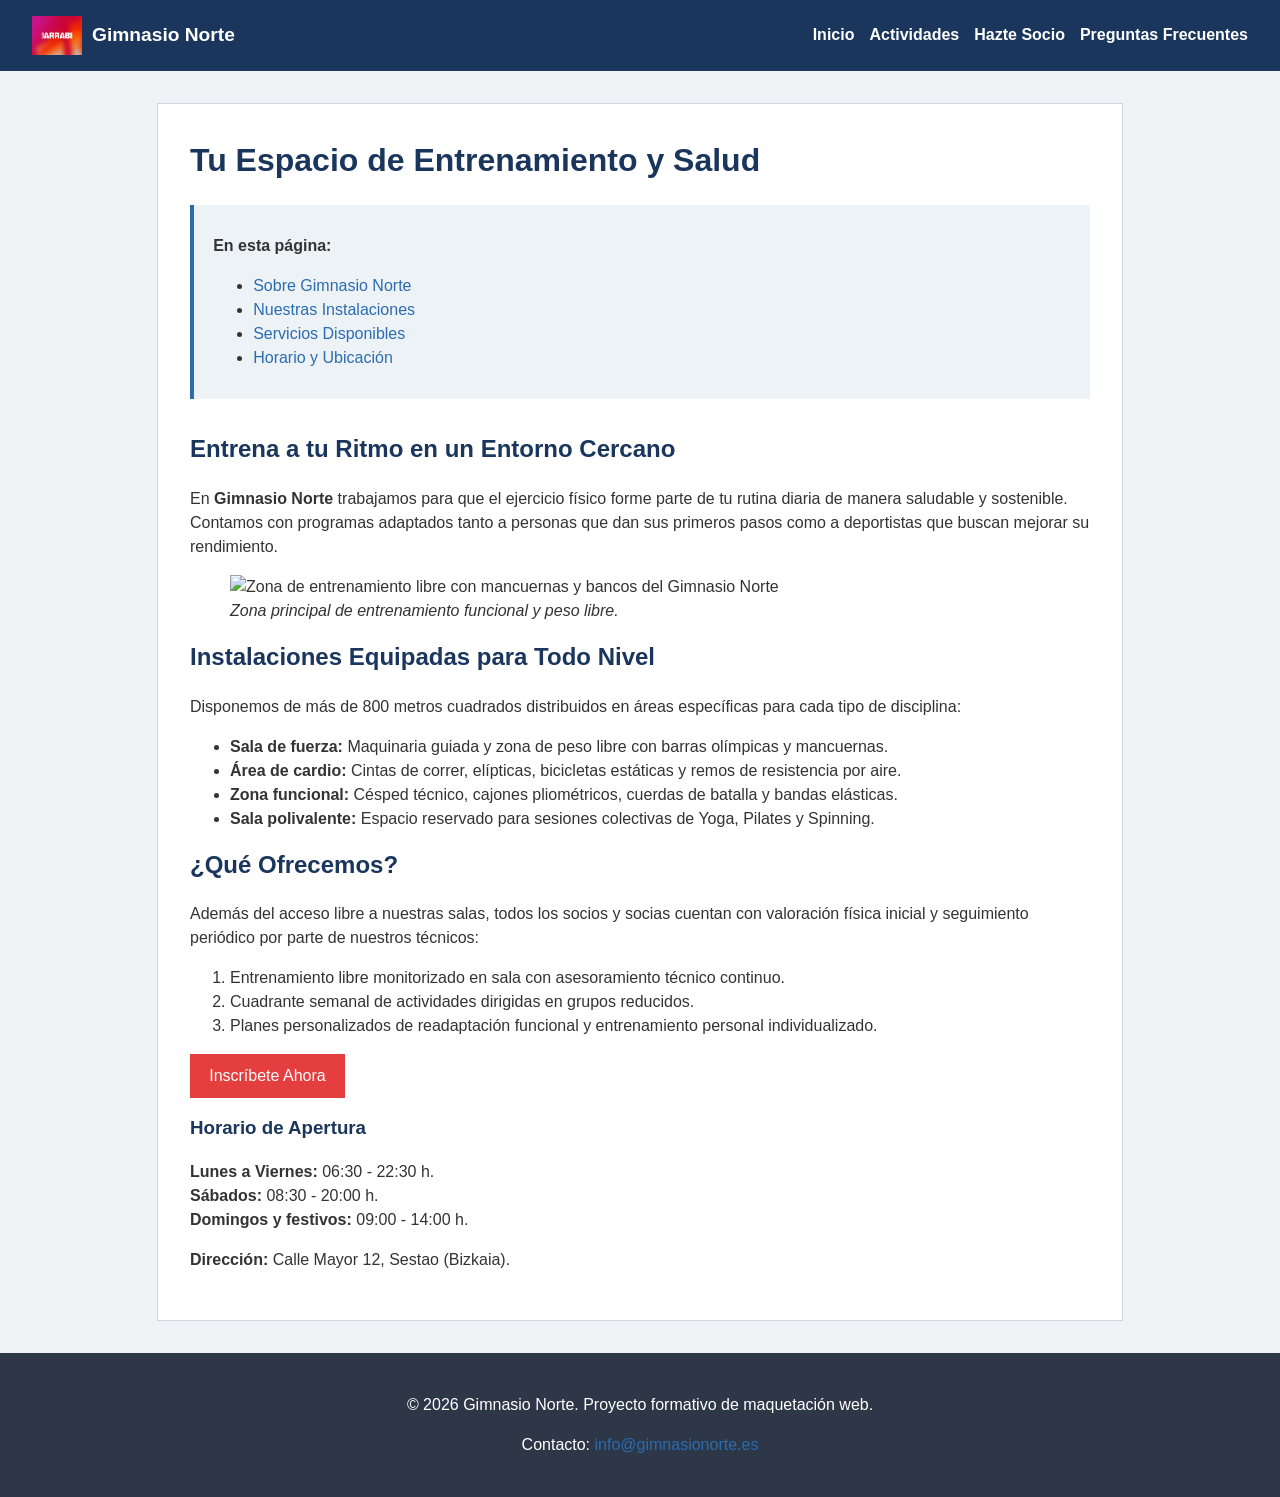
==== index.html @ 3c5afbd8 "Updated index.html Text added" ====
<!DOCTYPE html>
<html lang="es">
<head>
    <meta charset="utf-8">
    <meta name="description" content="Gimnasio Norte: Centro de entrenamiento, salud y bienestar. Musculación, actividades colectivas y entrenamiento personal.">
    <title>Gimnasio Norte - Inicio</title>
    <!-- Vinculación con la hoja de estilos externa -->
    <link rel="stylesheet" href="css/styles.css">
</head>
<body>

    <!-- 1. CABECERA Y NAVEGACIÓN GLOBAL -->
    <header id="cabecera-principal">
        <div id="contenedor-logo">
            <img src="img/gym_logo.jpg" alt="Logotipo Gimnasio Norte" width="50">
            <span>Gimnasio Norte</span>
        </div>

        <!-- Menú de navegación global entre archivos HTML -->
        <nav id="menu-sitio" aria-label="Menú principal">
            <ul>
                <li><a href="index.html">Inicio</a></li>
                <li><a href="actividades.html">Actividades</a></li>
                <li><a href="alta-socio.html">Hazte Socio</a></li>
                <li><a href="tarifas-faq.html">Preguntas Frecuentes</a></li>
            </ul>
        </nav>
    </header>

    <!-- 2. CONTENIDO PRINCIPAL -->
    <main>
        <!-- Título principal de la pantalla -->
        <h1>Tu Espacio de Entrenamiento y Salud</h1>

        <!-- Índice interno navegable de la propia página -->
        <nav class="indice-pagina" aria-label="Índice de la página">
            <p><strong>En esta página:</strong></p>
            <ul>
                <li><a href="#presentacion">Sobre Gimnasio Norte</a></li>
                <li><a href="#instalaciones">Nuestras Instalaciones</a></li>
                <li><a href="#servicios">Servicios Disponibles</a></li>
                <li><a href="#horarios">Horario y Ubicación</a></li>
            </ul>
        </nav>

        <!-- Sección 1: Presentación e imagen -->
        <section id="presentacion">
            <h2>Entrena a tu Ritmo en un Entorno Cercano</h2>
            <p>
                En <strong>Gimnasio Norte</strong> trabajamos para que el ejercicio físico forme parte de tu rutina diaria de manera saludable y sostenible. Contamos con programas adaptados tanto a personas que dan sus primeros pasos como a deportistas que buscan mejorar su rendimiento.
            </p>
            <figure>
                <img src="img/centro.jpg" alt="Zona de entrenamiento libre con mancuernas y bancos del Gimnasio Norte">
                <figcaption><em>Zona principal de entrenamiento funcional y peso libre.</em></figcaption>
            </figure>
        </section>

        <!-- Sección 2: Instalaciones -->
        <section id="instalaciones">
            <h2>Instalaciones Equipadas para Todo Nivel</h2>
            <p>
                Disponemos de más de 800 metros cuadrados distribuidos en áreas específicas para cada tipo de disciplina:
            </p>
            <ul>
                <li><strong>Sala de fuerza:</strong> Maquinaria guiada y zona de peso libre con barras olímpicas y mancuernas.</li>
                <li><strong>Área de cardio:</strong> Cintas de correr, elípticas, bicicletas estáticas y remos de resistencia por aire.</li>
                <li><strong>Zona funcional:</strong> Césped técnico, cajones pliométricos, cuerdas de batalla y bandas elásticas.</li>
                <li><strong>Sala polivalente:</strong> Espacio reservado para sesiones colectivas de Yoga, Pilates y Spinning.</li>
            </ul>
        </section>

        <!-- Sección 3: Servicios y llamada a la acción -->
        <section id="servicios">
            <h2>¿Qué Ofrecemos?</h2>
            <p>
                Además del acceso libre a nuestras salas, todos los socios y socias cuentan con valoración física inicial y seguimiento periódico por parte de nuestros técnicos:
            </p>
            <ol>
                <li>Entrenamiento libre monitorizado en sala con asesoramiento técnico continuo.</li>
                <li>Cuadrante semanal de actividades dirigidas en grupos reducidos.</li>
                <li>Planes personalizados de readaptación funcional y entrenamiento personal individualizado.</li>
            </ol>
            <p>
                <a href="alta-socio.html" class="boton-accion">Inscríbete Ahora</a>
            </p>
        </section>

        <!-- Bloque tangencial / complementario -->
        <aside id="horarios">
            <h3>Horario de Apertura</h3>
            <p>
                <strong>Lunes a Viernes:</strong> 06:30 - 22:30 h.<br>
                <strong>Sábados:</strong> 08:30 - 20:00 h.<br>
                <strong>Domingos y festivos:</strong> 09:00 - 14:00 h.
            </p>
            <p>
                <strong>Dirección:</strong> Calle Mayor 12, Sestao (Bizkaia).
            </p>
        </aside>
    </main>

    <!-- 3. PIE DE PÁGINA -->
    <footer id="pie-pagina">
        <p>&copy; 2026 Gimnasio Norte. Proyecto formativo de maquetación web.</p>
        <p>Contacto: <a href="mailto:info@gimnasionorte.es">info@gimnasionorte.es</a></p>
    </footer>

</body>
</html>
---- css/styles.css ----
/* --- 1. Selectores Generales (Etiquetas) --- */
body {
    font-family: Arial, sans-serif;
    line-height: 1.5;
    margin: 0;
    padding: 0;
    background-color: #f0f2f5;
    color: #333333;
}

h1, h2, h3 {
    color: #1a365d;
    margin-top: 0;
}

a {
    color: #2b6cb0;
    text-decoration: none;
}

/* Pseudoclase :hover */
a:hover {
    text-decoration: underline;
}

/* --- 2. Layout y Selectores de Identificador (#id) --- */
#cabecera-principal {
    background-color: #1a365d;
    color: #ffffff;
    padding: 1rem 2rem;
    display: flex;
    justify-content: space-between;
    align-items: center;
}

#contenedor-logo {
    display: flex;
    align-items: center;
    gap: 10px;
    font-size: 1.2rem;
    font-weight: bold;
}

#menu-sitio ul {
    list-style: none;
    margin: 0;
    padding: 0;
    display: flex;
    gap: 15px;
}

#menu-sitio a {
    color: #ffffff;
    font-weight: bold;
}

main {
    max-width: 900px;
    margin: 2rem auto;
    background: #ffffff;
    padding: 2rem;
    border: 1px solid #d2d6dc;
}

#pie-pagina {
    background-color: #2d3748;
    color: #ffffff;
    text-align: center;
    padding: 1.5rem;
    margin-top: 2rem;
}

/* --- 3. Selectores de Clase (.clase) --- */
.indice-pagina {
    background-color: #edf2f7;
    border-left: 4px solid #2b6cb0;
    padding: 0.8rem 1.2rem;
    margin-bottom: 2rem;
}

.boton-accion {
    display: inline-block;
    background-color: #e53e3e;
    color: #ffffff;
    padding: 0.6rem 1.2rem;
    border: none;
    cursor: pointer;
    font-size: 1rem;
}

.boton-accion:hover {
    background-color: #c53030;
    text-decoration: none;
}

/* --- 4. Tablas (actividades.html) --- */
table {
    width: 100%;
    border-collapse: collapse;
    margin-top: 1rem;
}

th, td {
    border: 1px solid #cbd5e0;
    padding: 0.6rem;
    text-align: left;
}

th {
    background-color: #edf2f7;
}

/* --- 5. Formularios y Pseudoclases (alta.html) --- */
fieldset {
    border: 1px solid #cbd5e0;
    padding: 1.2rem;
    margin-bottom: 1.5rem;
}

legend {
    font-weight: bold;
    padding: 0 0.5rem;
    color: #1a365d;
}

.fila-formulario {
    display: flex;
    flex-direction: column;
    margin-bottom: 1rem;
}

input[type="text"],
input[type="email"],
input[type="tel"],
input[type="date"],
select {
    padding: 0.5rem;
    border: 1px solid #a0aec0;
}

/* Pseudoclase :required */
input:required, select:required {
    border-left: 3px solid #e53e3e;
}

/* Pseudoclase :disabled */
input:disabled {
    background-color: #edf2f7;
    cursor: not-allowed;
}
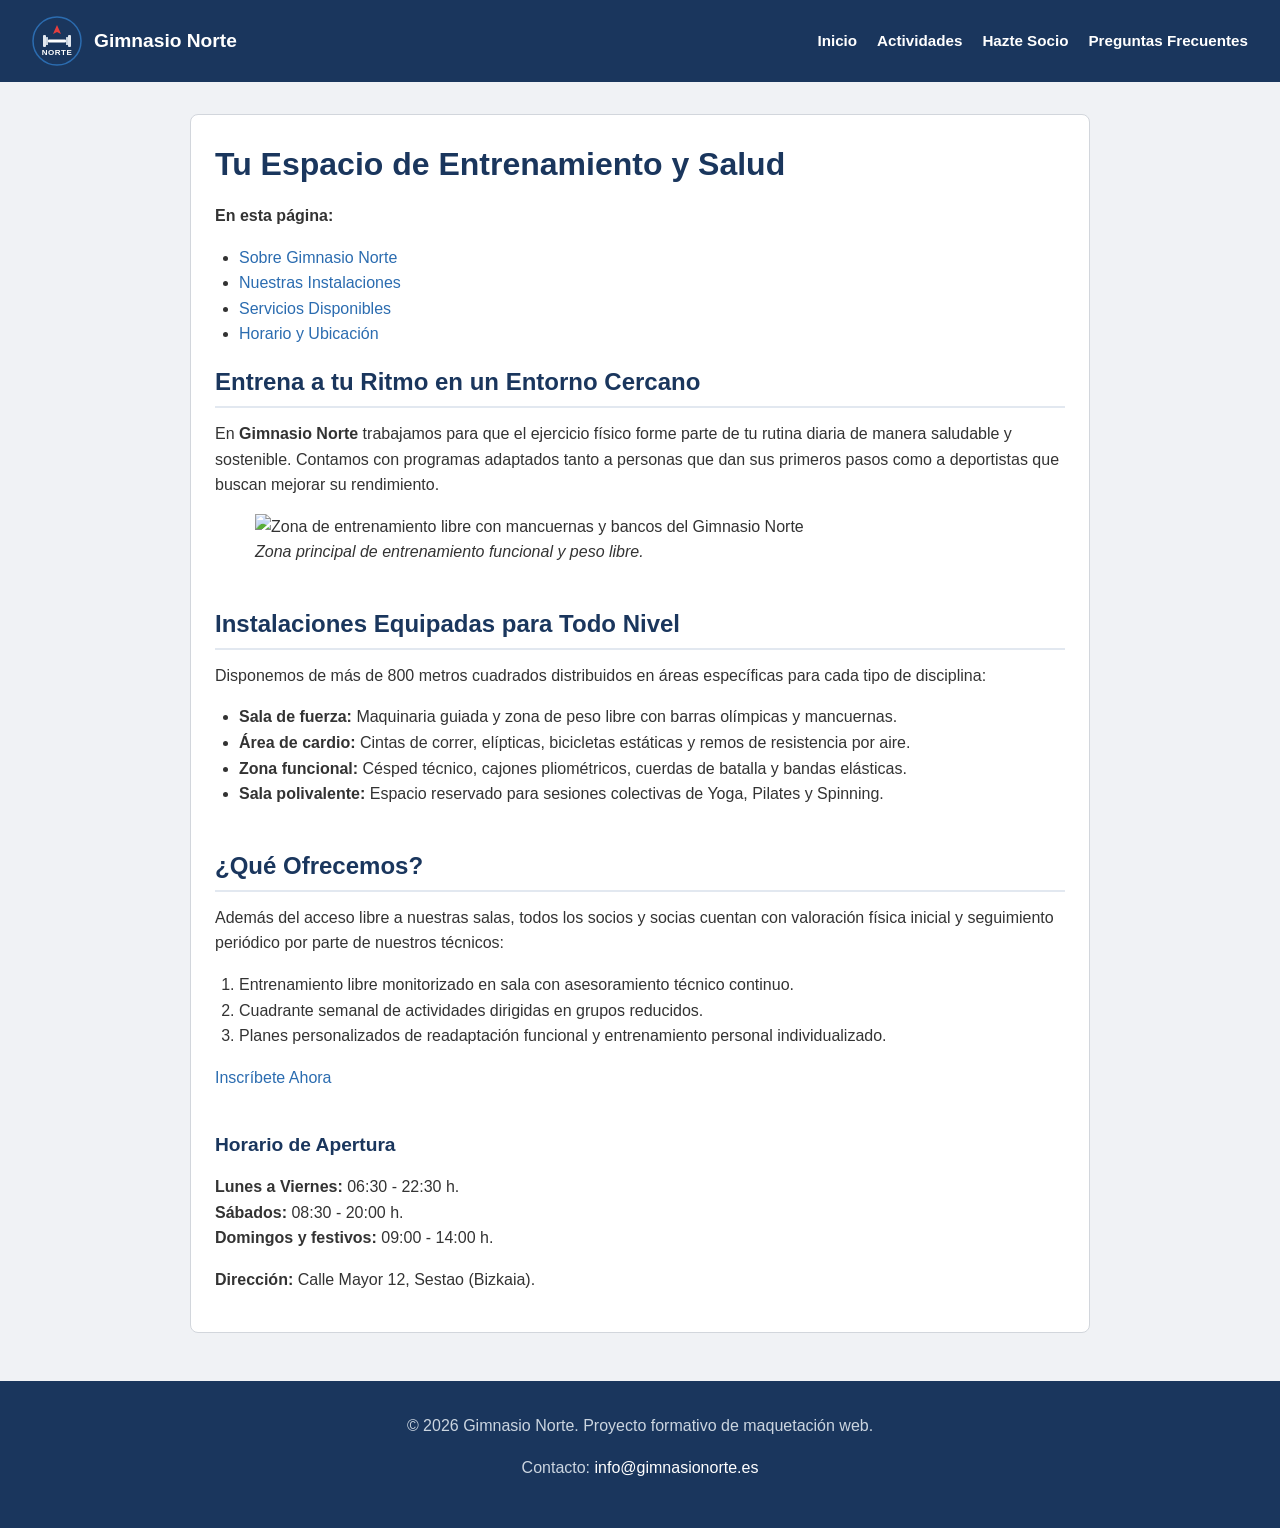
==== commit 974588d7: "Index, tarifas, alta, actividades and styles added" ====
--- a/index.html
+++ b/index.html
@@ -12,7 +12,7 @@
     <!-- 1. CABECERA Y NAVEGACIÓN GLOBAL -->
     <header id="cabecera-principal">
         <div id="contenedor-logo">
-            <img src="img/gym_logo.jpg" alt="Logotipo Gimnasio Norte" width="50">
+            <img src="img/gym_logo.svg" alt="Logotipo Gimnasio Norte" width="50">
             <span>Gimnasio Norte</span>
         </div>
 
--- a/css/styles.css
+++ b/css/styles.css
@@ -1,29 +1,80 @@
-/* --- 1. Selectores Generales (Etiquetas) --- */
+/* ==========================================================================
+   1. SELECTOR UNIVERSAL Y RESETEO DE CAJA
+   ========================================================================== */
+
+* {
+    box-sizing: border-box;
+}
+
+/* ==========================================================================
+   2. SELECTORES GENERALES DE ETIQUETA (Estilos globales)
+   ========================================================================== */
+
 body {
-    font-family: Arial, sans-serif;
-    line-height: 1.5;
     margin: 0;
     padding: 0;
+    font-family: Arial, Helvetica, sans-serif;
+    font-size: 16px;
+    line-height: 1.6;
+    color: #333333;
     background-color: #f0f2f5;
-    color: #333333;
-}
-
+}
+
+/* Agrupación de selectores: aplica la misma regla a varios elementos */
 h1, h2, h3 {
     color: #1a365d;
     margin-top: 0;
-}
-
+    margin-bottom: 0.8rem;
+}
+
+h1 {
+    font-size: 2rem;
+}
+
+h2 {
+    font-size: 1.5rem;
+    border-bottom: 2px solid #e2e8f0;
+    padding-bottom: 0.3rem;
+}
+
+h3 {
+    font-size: 1.2rem;
+}
+
+p {
+    margin-top: 0;
+    margin-bottom: 1rem;
+}
+
+ul, ol {
+    margin-top: 0;
+    margin-bottom: 1rem;
+    padding-left: 1.5rem;
+}
+
+img {
+    max-width: 100%;
+    height: auto;
+    display: block;
+}
+
+/* Enlaces base */
 a {
     color: #2b6cb0;
     text-decoration: none;
 }
 
-/* Pseudoclase :hover */
+/* Pseudoclase :hover (interacción del ratón) */
 a:hover {
+    color: #1a365d;
     text-decoration: underline;
 }
 
-/* --- 2. Layout y Selectores de Identificador (#id) --- */
+/* ==========================================================================
+   3. MAQUETACIÓN ESTRUCTURAL Y SELECTORES DE IDENTIFICADOR (#)
+   ========================================================================== */
+
+/* Cabecera general: distribuimos logo a la izquierda y menú a la derecha */
 #cabecera-principal {
     background-color: #1a365d;
     color: #ffffff;
@@ -33,118 +84,172 @@
     align-items: center;
 }
 
+/* Agrupación de logo y nombre */
 #contenedor-logo {
     display: flex;
     align-items: center;
-    gap: 10px;
+    gap: 12px;
     font-size: 1.2rem;
     font-weight: bold;
 }
 
+/* Redondear ligeramente el icono del logo */
+#contenedor-logo img {
+    border-radius: 4px;
+}
+
+/* Menú de navegación: reseteo de lista para colocarlo en horizontal */
 #menu-sitio ul {
     list-style: none;
     margin: 0;
     padding: 0;
     display: flex;
-    gap: 15px;
-}
-
+    gap: 20px;
+}
+
+/* Estilos de los enlaces de la barra de navegación */
 #menu-sitio a {
     color: #ffffff;
     font-weight: bold;
-}
-
+    font-size: 0.95rem;
+}
+
+#menu-sitio a:hover {
+    color: #90cdf4;
+    text-decoration: none;
+}
+
+/* Contenedor central: despegado de los bordes y centrado en pantalla */
 main {
     max-width: 900px;
     margin: 2rem auto;
-    background: #ffffff;
-    padding: 2rem;
+    background-color: #ffffff;
+    padding: 1.5rem;
     border: 1px solid #d2d6dc;
-}
-
+    border-radius: 8px;
+}
+
+/* Separación entre cada bloque de contenido */
+section {
+    margin-bottom: 2.5rem;
+}
+
+/* Pie de página centrado */
 #pie-pagina {
-    background-color: #2d3748;
+    background-color: #1a365d;
+    color: #cbd5e0;
+    text-align: center;
+    padding: 2rem 1rem;
+    margin-top: 3rem;
+}
+
+#pie-pagina a {
     color: #ffffff;
-    text-align: center;
-    padding: 1.5rem;
-    margin-top: 2rem;
-}
-
-/* --- 3. Selectores de Clase (.clase) --- */
-.indice-pagina {
-    background-color: #edf2f7;
-    border-left: 4px solid #2b6cb0;
-    padding: 0.8rem 1.2rem;
-    margin-bottom: 2rem;
-}
-
-.boton-accion {
-    display: inline-block;
-    background-color: #e53e3e;
-    color: #ffffff;
-    padding: 0.6rem 1.2rem;
-    border: none;
-    cursor: pointer;
-    font-size: 1rem;
-}
-
-.boton-accion:hover {
-    background-color: #c53030;
-    text-decoration: none;
-}
-
-/* --- 4. Tablas (actividades.html) --- */
-table {
-    width: 100%;
-    border-collapse: collapse;
-    margin-top: 1rem;
-}
-
-th, td {
-    border: 1px solid #cbd5e0;
-    padding: 0.6rem;
-    text-align: left;
-}
-
-th {
-    background-color: #edf2f7;
-}
-
-/* --- 5. Formularios y Pseudoclases (alta.html) --- */
+}
+
+#pie-pagina a:hover {
+    color: #90cdf4;
+}
+
+/* ==========================================================================
+   4. FORMULARIOS: ESPACIADO Y SALTO DE LÍNEA
+   ========================================================================== */
+
+/* 1. Espacio entre los bloques grandes (las cajas de borde gris) */
 fieldset {
     border: 1px solid #cbd5e0;
-    padding: 1.2rem;
-    margin-bottom: 1.5rem;
+    padding: 1.5rem;
+    border-radius: 6px;
 }
 
 legend {
     font-weight: bold;
+    color: #1a365d;
     padding: 0 0.5rem;
-    color: #1a365d;
-}
-
+}
+
+/* 2. Contenedor de cada campo (hace que el textarea/input baje a la línea siguiente) */
 .fila-formulario {
     display: flex;
-    flex-direction: column;
-    margin-bottom: 1rem;
-}
-
+    flex-direction: column; /* Coloca el label arriba y el input/textarea debajo */
+    margin-bottom: 1.2rem;  /* <-- AQUÍ controlas el espacio entre cada campo individual */
+}
+
+/* Espacio entre el texto del label y el campo de entrada */
+.fila-formulario label {
+    font-weight: 600;
+    margin-bottom: 0.4rem;  /* <-- Espacio justo debajo de los dos puntos (:) */
+}
+
+/* Ancho y apariencia general de los campos de entrada y del textarea */
 input[type="text"],
 input[type="email"],
 input[type="tel"],
 input[type="date"],
-select {
-    padding: 0.5rem;
-    border: 1px solid #a0aec0;
-}
-
-/* Pseudoclase :required */
-input:required, select:required {
-    border-left: 3px solid #e53e3e;
-}
-
-/* Pseudoclase :disabled */
-input:disabled {
-    background-color: #edf2f7;
-    cursor: not-allowed;
+select,
+textarea {
+    width: 100%;           /* Ocupan todo el ancho disponible de la caja */
+    padding: 0.6rem;
+    border: 1px solid #cbd5e0;
+    border-radius: 4px;
+    font-family: inherit;  /* Hereda la fuente Arial del body */
+    font-size: 0.95rem;
+}
+
+/* Permite que el textarea solo se redimensione verticalmente */
+textarea {
+    resize: vertical;
+}
+
+/* Separación para los botones de opción (radio buttons) */
+input[type="radio"] {
+    margin-right: 0.3rem;
+    margin-left: 0.8rem;
+}
+
+input[type="radio"]:first-of-type {
+    margin-left: 0;
+}
+
+/* ==========================================================================
+   5. TABLAS: CUADRANTE DE ACTIVIDADES
+   ========================================================================== */
+
+table {
+    width: 100%;                  /* Ocupa todo el ancho disponible del contenedor */
+    border-collapse: collapse;    /* Une los bordes dobles en una sola línea */
+    margin: 1.5rem 0;             /* Separación arriba y abajo de la tabla */
+    font-size: 0.9rem;
+}
+
+/* Bordes y espacio interno para todas las celdas */
+th, td {
+    border: 1px solid #cbd5e0;    /* Línea gris suave entre celdas */
+    padding: 0.75rem 0.5rem;      /* Relleno para que el texto no toque las líneas */
+    text-align: center;           /* Centra el texto de las clases */
+}
+
+/* Cabecera superior (días de la semana) */
+thead th {
+    background-color: #1a365d;    /* Azul corporativo */
+    color: #ffffff;               /* Texto blanco contrastado */
+    font-weight: bold;
+}
+
+/* Cabecera lateral (columna de horas: 07:30 - 08:20, etc.) */
+tbody th {
+    background-color: #edf2f7;    /* Fondo gris claro para destacar el tramo horario */
+    color: #1a365d;
+    font-weight: bold;
+    white-space: nowrap;          /* Evita que la hora se parta en dos líneas */
+}
+
+/* Pseudoclase :nth-child(even) para alternar color de filas (cebreado) */
+tbody tr:nth-child(even) {
+    background-color: #f7fafc;
+}
+
+/* Pseudoclase :hover al pasar el ratón por encima de una fila */
+tbody tr:hover {
+    background-color: #e2e8f0;
 }
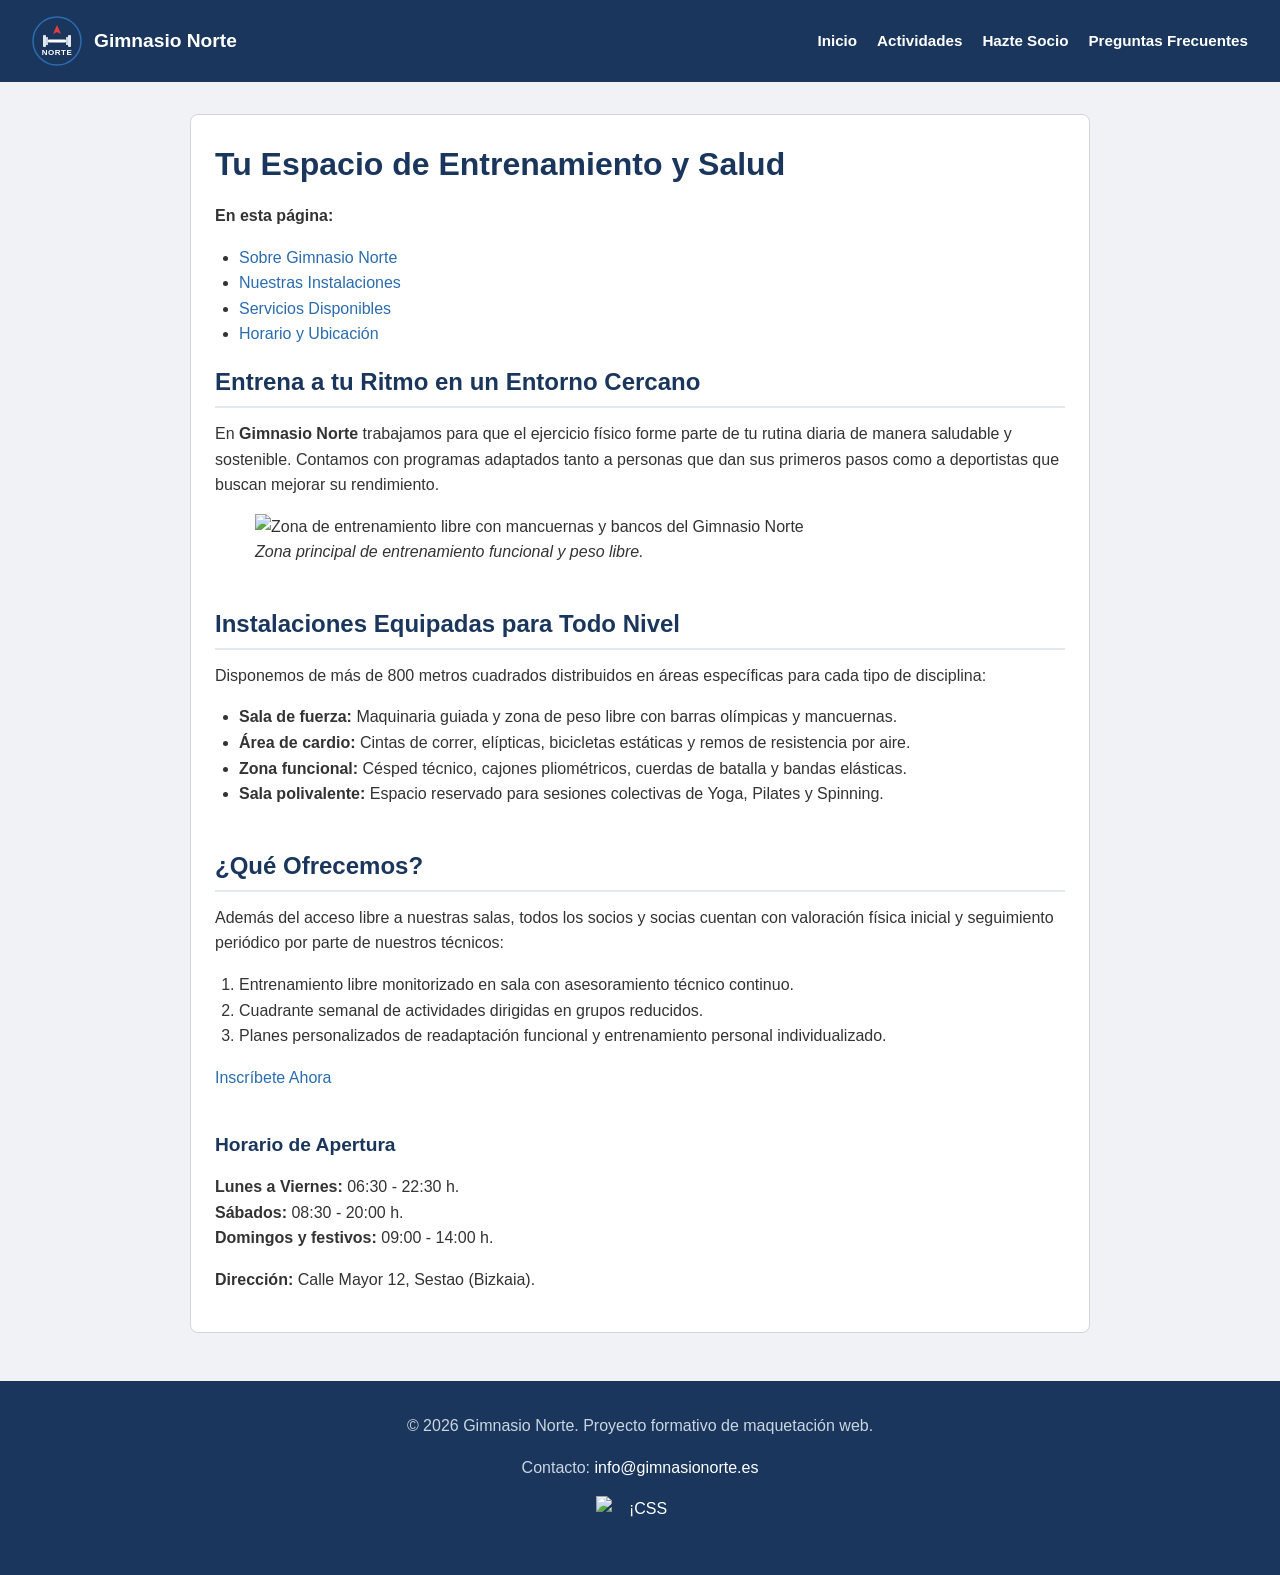
==== commit 85e9dc33: "Distintivo W3C CSS añadido a las 4 páginas" ====
--- a/index.html
+++ b/index.html
@@ -101,8 +101,15 @@
 
     <!-- 3. PIE DE PÁGINA -->
     <footer id="pie-pagina">
-        <p>&copy; 2026 Gimnasio Norte. Proyecto formativo de maquetación web.</p>
-        <p>Contacto: <a href="mailto:info@gimnasionorte.es">info@gimnasionorte.es</a></p>
+    <p>&copy; 2026 Gimnasio Norte. Proyecto formativo de maquetación web.</p>
+    <p>Contacto: <a href="mailto:info@gimnasionorte.es">info@gimnasionorte.es</a></p>
+    
+    <!-- Distintivo W3C CSS Válido (Versión Azul) -->
+    <p>
+        <a href="https://jigsaw.w3.org/css-validator/check/referer" target="_blank" rel="noopener noreferrer">
+            <img src="https://jigsaw.w3.org/css-validator/images/vcss-blue" alt="¡CSS Válido!" width="88" height="31">
+        </a>
+    </p>
     </footer>
 
 </body>
--- a/css/styles.css
+++ b/css/styles.css
@@ -252,4 +252,10 @@
 /* Pseudoclase :hover al pasar el ratón por encima de una fila */
 tbody tr:hover {
     background-color: #e2e8f0;
+}
+
+/* Centrar el sello de validación en el footer */
+#pie-pagina img {
+    margin: 0.8rem auto 0 auto;
+    display: block;
 }
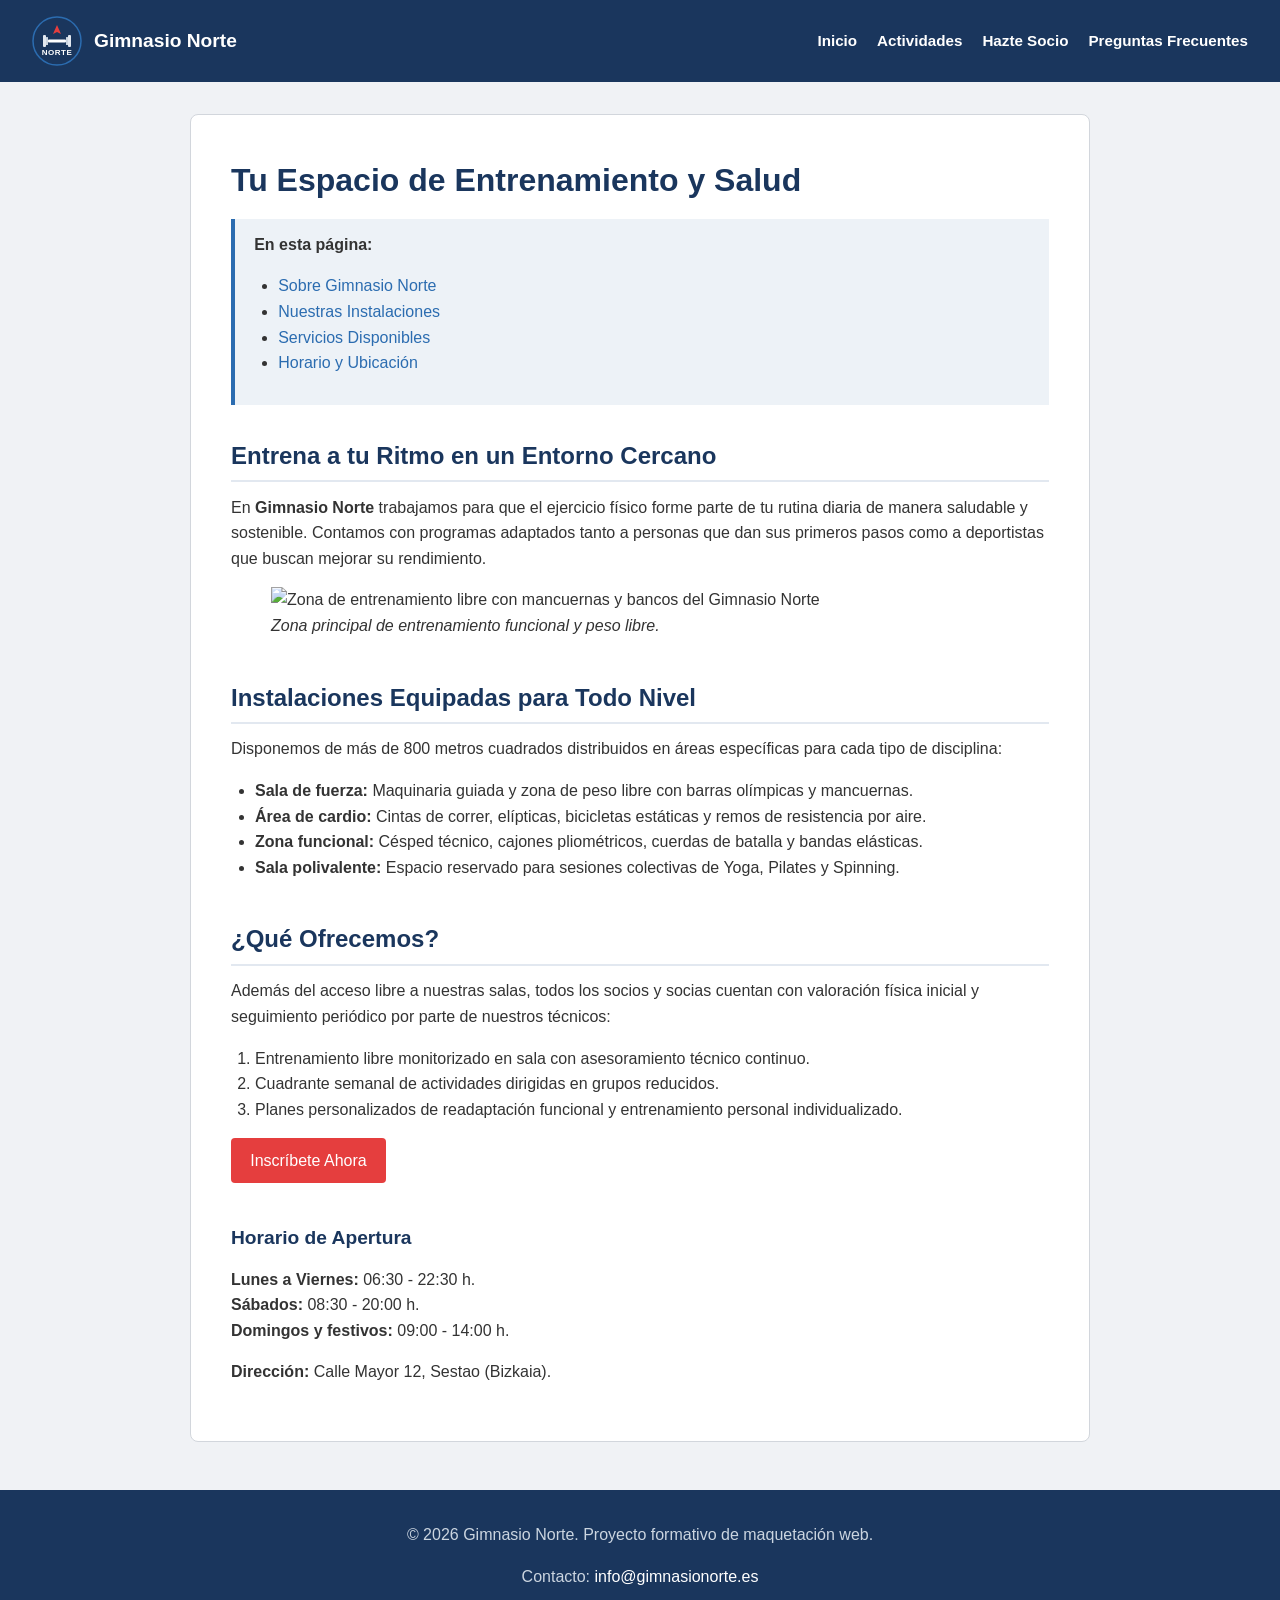
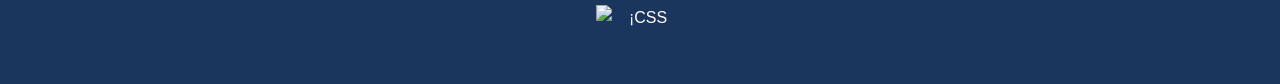
==== commit 4aae729a: "Espacios y comentarios innecesarios eliminados" ====
--- a/index.html
+++ b/index.html
@@ -4,7 +4,6 @@
     <meta charset="utf-8">
     <meta name="description" content="Gimnasio Norte: Centro de entrenamiento, salud y bienestar. Musculación, actividades colectivas y entrenamiento personal.">
     <title>Gimnasio Norte - Inicio</title>
-    <!-- Vinculación con la hoja de estilos externa -->
     <link rel="stylesheet" href="css/styles.css">
 </head>
 <body>
@@ -50,7 +49,7 @@
                 En <strong>Gimnasio Norte</strong> trabajamos para que el ejercicio físico forme parte de tu rutina diaria de manera saludable y sostenible. Contamos con programas adaptados tanto a personas que dan sus primeros pasos como a deportistas que buscan mejorar su rendimiento.
             </p>
             <figure>
-                <img src="img/centro.jpg" alt="Zona de entrenamiento libre con mancuernas y bancos del Gimnasio Norte">
+                <img src="https://images.unsplash.com/photo-1534438327276-14e5300c3a48?auto=format&fit=crop&w=800&q=80" alt="Zona de entrenamiento libre con mancuernas y bancos del Gimnasio Norte">
                 <figcaption><em>Zona principal de entrenamiento funcional y peso libre.</em></figcaption>
             </figure>
         </section>
@@ -85,7 +84,7 @@
             </p>
         </section>
 
-        <!-- Bloque tangencial / complementario -->
+        <!-- Bloque complementario -->
         <aside id="horarios">
             <h3>Horario de Apertura</h3>
             <p>
@@ -104,7 +103,7 @@
     <p>&copy; 2026 Gimnasio Norte. Proyecto formativo de maquetación web.</p>
     <p>Contacto: <a href="mailto:info@gimnasionorte.es">info@gimnasionorte.es</a></p>
     
-    <!-- Distintivo W3C CSS Válido (Versión Azul) -->
+    <!-- Distintivo W3C CSS Válido -->
     <p>
         <a href="https://jigsaw.w3.org/css-validator/check/referer" target="_blank" rel="noopener noreferrer">
             <img src="https://jigsaw.w3.org/css-validator/images/vcss-blue" alt="¡CSS Válido!" width="88" height="31">
--- a/css/styles.css
+++ b/css/styles.css
@@ -1,14 +1,10 @@
-/* ==========================================================================
-   1. SELECTOR UNIVERSAL Y RESETEO DE CAJA
-   ========================================================================== */
+/* 1. SELECTOR UNIVERSAL Y RESETEO DE CAJA */
 
 * {
     box-sizing: border-box;
 }
 
-/* ==========================================================================
-   2. SELECTORES GENERALES DE ETIQUETA (Estilos globales)
-   ========================================================================== */
+/* 2. SELECTORES GENERALES DE ETIQUETA (ESTILOS GLOBALES) */
 
 body {
     margin: 0;
@@ -20,7 +16,6 @@
     background-color: #f0f2f5;
 }
 
-/* Agrupación de selectores: aplica la misma regla a varios elementos */
 h1, h2, h3 {
     color: #1a365d;
     margin-top: 0;
@@ -58,23 +53,18 @@
     display: block;
 }
 
-/* Enlaces base */
 a {
     color: #2b6cb0;
     text-decoration: none;
 }
 
-/* Pseudoclase :hover (interacción del ratón) */
 a:hover {
     color: #1a365d;
     text-decoration: underline;
 }
 
-/* ==========================================================================
-   3. MAQUETACIÓN ESTRUCTURAL Y SELECTORES DE IDENTIFICADOR (#)
-   ========================================================================== */
-
-/* Cabecera general: distribuimos logo a la izquierda y menú a la derecha */
+/* 3. MAQUETACIÓN ESTRUCTURAL Y SELECTORES DE IDENTIFICADOR (#) */
+
 #cabecera-principal {
     background-color: #1a365d;
     color: #ffffff;
@@ -84,7 +74,6 @@
     align-items: center;
 }
 
-/* Agrupación de logo y nombre */
 #contenedor-logo {
     display: flex;
     align-items: center;
@@ -93,12 +82,10 @@
     font-weight: bold;
 }
 
-/* Redondear ligeramente el icono del logo */
 #contenedor-logo img {
     border-radius: 4px;
 }
 
-/* Menú de navegación: reseteo de lista para colocarlo en horizontal */
 #menu-sitio ul {
     list-style: none;
     margin: 0;
@@ -107,7 +94,6 @@
     gap: 20px;
 }
 
-/* Estilos de los enlaces de la barra de navegación */
 #menu-sitio a {
     color: #ffffff;
     font-weight: bold;
@@ -119,22 +105,19 @@
     text-decoration: none;
 }
 
-/* Contenedor central: despegado de los bordes y centrado en pantalla */
 main {
     max-width: 900px;
     margin: 2rem auto;
     background-color: #ffffff;
-    padding: 1.5rem;
+    padding: 2.5rem;
     border: 1px solid #d2d6dc;
     border-radius: 8px;
 }
 
-/* Separación entre cada bloque de contenido */
 section {
     margin-bottom: 2.5rem;
 }
 
-/* Pie de página centrado */
 #pie-pagina {
     background-color: #1a365d;
     color: #cbd5e0;
@@ -151,14 +134,44 @@
     color: #90cdf4;
 }
 
-/* ==========================================================================
-   4. FORMULARIOS: ESPACIADO Y SALTO DE LÍNEA
-   ========================================================================== */
-
-/* 1. Espacio entre los bloques grandes (las cajas de borde gris) */
+#pie-pagina img {
+    margin: 0.8rem auto 0 auto;
+    display: block;
+}
+
+/* 4. SELECTORES DE CLASE (.CLASE) Y COMPONENTES */
+
+.indice-pagina {
+    background-color: #edf2f7;
+    border-left: 4px solid #2b6cb0;
+    padding: 0.8rem 1.2rem;
+    margin-bottom: 2rem;
+}
+
+.boton-accion {
+    display: inline-block;
+    background-color: #e53e3e;
+    color: #ffffff;
+    padding: 0.6rem 1.2rem;
+    border: none;
+    border-radius: 4px;
+    cursor: pointer;
+    font-size: 1rem;
+    text-decoration: none;
+}
+
+.boton-accion:hover {
+    background-color: #c53030;
+    color: #ffffff;
+    text-decoration: none;
+}
+
+/* 5. FORMULARIOS: ESPACIADO Y CAMPOS */
+
 fieldset {
     border: 1px solid #cbd5e0;
     padding: 1.5rem;
+    margin-bottom: 2rem;
     border-radius: 6px;
 }
 
@@ -168,40 +181,40 @@
     padding: 0 0.5rem;
 }
 
-/* 2. Contenedor de cada campo (hace que el textarea/input baje a la línea siguiente) */
 .fila-formulario {
     display: flex;
-    flex-direction: column; /* Coloca el label arriba y el input/textarea debajo */
-    margin-bottom: 1.2rem;  /* <-- AQUÍ controlas el espacio entre cada campo individual */
-}
-
-/* Espacio entre el texto del label y el campo de entrada */
+    flex-direction: column;
+    margin-bottom: 1.2rem;
+}
+
 .fila-formulario label {
     font-weight: 600;
-    margin-bottom: 0.4rem;  /* <-- Espacio justo debajo de los dos puntos (:) */
-}
-
-/* Ancho y apariencia general de los campos de entrada y del textarea */
+    margin-bottom: 0.4rem;
+}
+
 input[type="text"],
 input[type="email"],
 input[type="tel"],
 input[type="date"],
 select,
 textarea {
-    width: 100%;           /* Ocupan todo el ancho disponible de la caja */
+    width: 100%;
     padding: 0.6rem;
     border: 1px solid #cbd5e0;
     border-radius: 4px;
-    font-family: inherit;  /* Hereda la fuente Arial del body */
+    font-family: inherit;
     font-size: 0.95rem;
 }
 
-/* Permite que el textarea solo se redimensione verticalmente */
+input:required,
+select:required {
+    border-left: 3px solid #e53e3e;
+}
+
 textarea {
     resize: vertical;
 }
 
-/* Separación para los botones de opción (radio buttons) */
 input[type="radio"] {
     margin-right: 0.3rem;
     margin-left: 0.8rem;
@@ -211,51 +224,38 @@
     margin-left: 0;
 }
 
-/* ==========================================================================
-   5. TABLAS: CUADRANTE DE ACTIVIDADES
-   ========================================================================== */
+/* 6. TABLAS: CUADRANTE DE ACTIVIDADES */
 
 table {
-    width: 100%;                  /* Ocupa todo el ancho disponible del contenedor */
-    border-collapse: collapse;    /* Une los bordes dobles en una sola línea */
-    margin: 1.5rem 0;             /* Separación arriba y abajo de la tabla */
+    width: 100%;
+    border-collapse: collapse;
+    margin: 1.5rem 0;
     font-size: 0.9rem;
 }
 
-/* Bordes y espacio interno para todas las celdas */
 th, td {
-    border: 1px solid #cbd5e0;    /* Línea gris suave entre celdas */
-    padding: 0.75rem 0.5rem;      /* Relleno para que el texto no toque las líneas */
-    text-align: center;           /* Centra el texto de las clases */
-}
-
-/* Cabecera superior (días de la semana) */
+    border: 1px solid #cbd5e0;
+    padding: 0.75rem 0.5rem;
+    text-align: center;
+}
+
 thead th {
-    background-color: #1a365d;    /* Azul corporativo */
-    color: #ffffff;               /* Texto blanco contrastado */
-    font-weight: bold;
-}
-
-/* Cabecera lateral (columna de horas: 07:30 - 08:20, etc.) */
+    background-color: #1a365d;
+    color: #ffffff;
+    font-weight: bold;
+}
+
 tbody th {
-    background-color: #edf2f7;    /* Fondo gris claro para destacar el tramo horario */
-    color: #1a365d;
-    font-weight: bold;
-    white-space: nowrap;          /* Evita que la hora se parta en dos líneas */
-}
-
-/* Pseudoclase :nth-child(even) para alternar color de filas (cebreado) */
+    background-color: #edf2f7;
+    color: #1a365d;
+    font-weight: bold;
+    white-space: nowrap;
+}
+
 tbody tr:nth-child(even) {
     background-color: #f7fafc;
 }
 
-/* Pseudoclase :hover al pasar el ratón por encima de una fila */
 tbody tr:hover {
     background-color: #e2e8f0;
-}
-
-/* Centrar el sello de validación en el footer */
-#pie-pagina img {
-    margin: 0.8rem auto 0 auto;
-    display: block;
 }
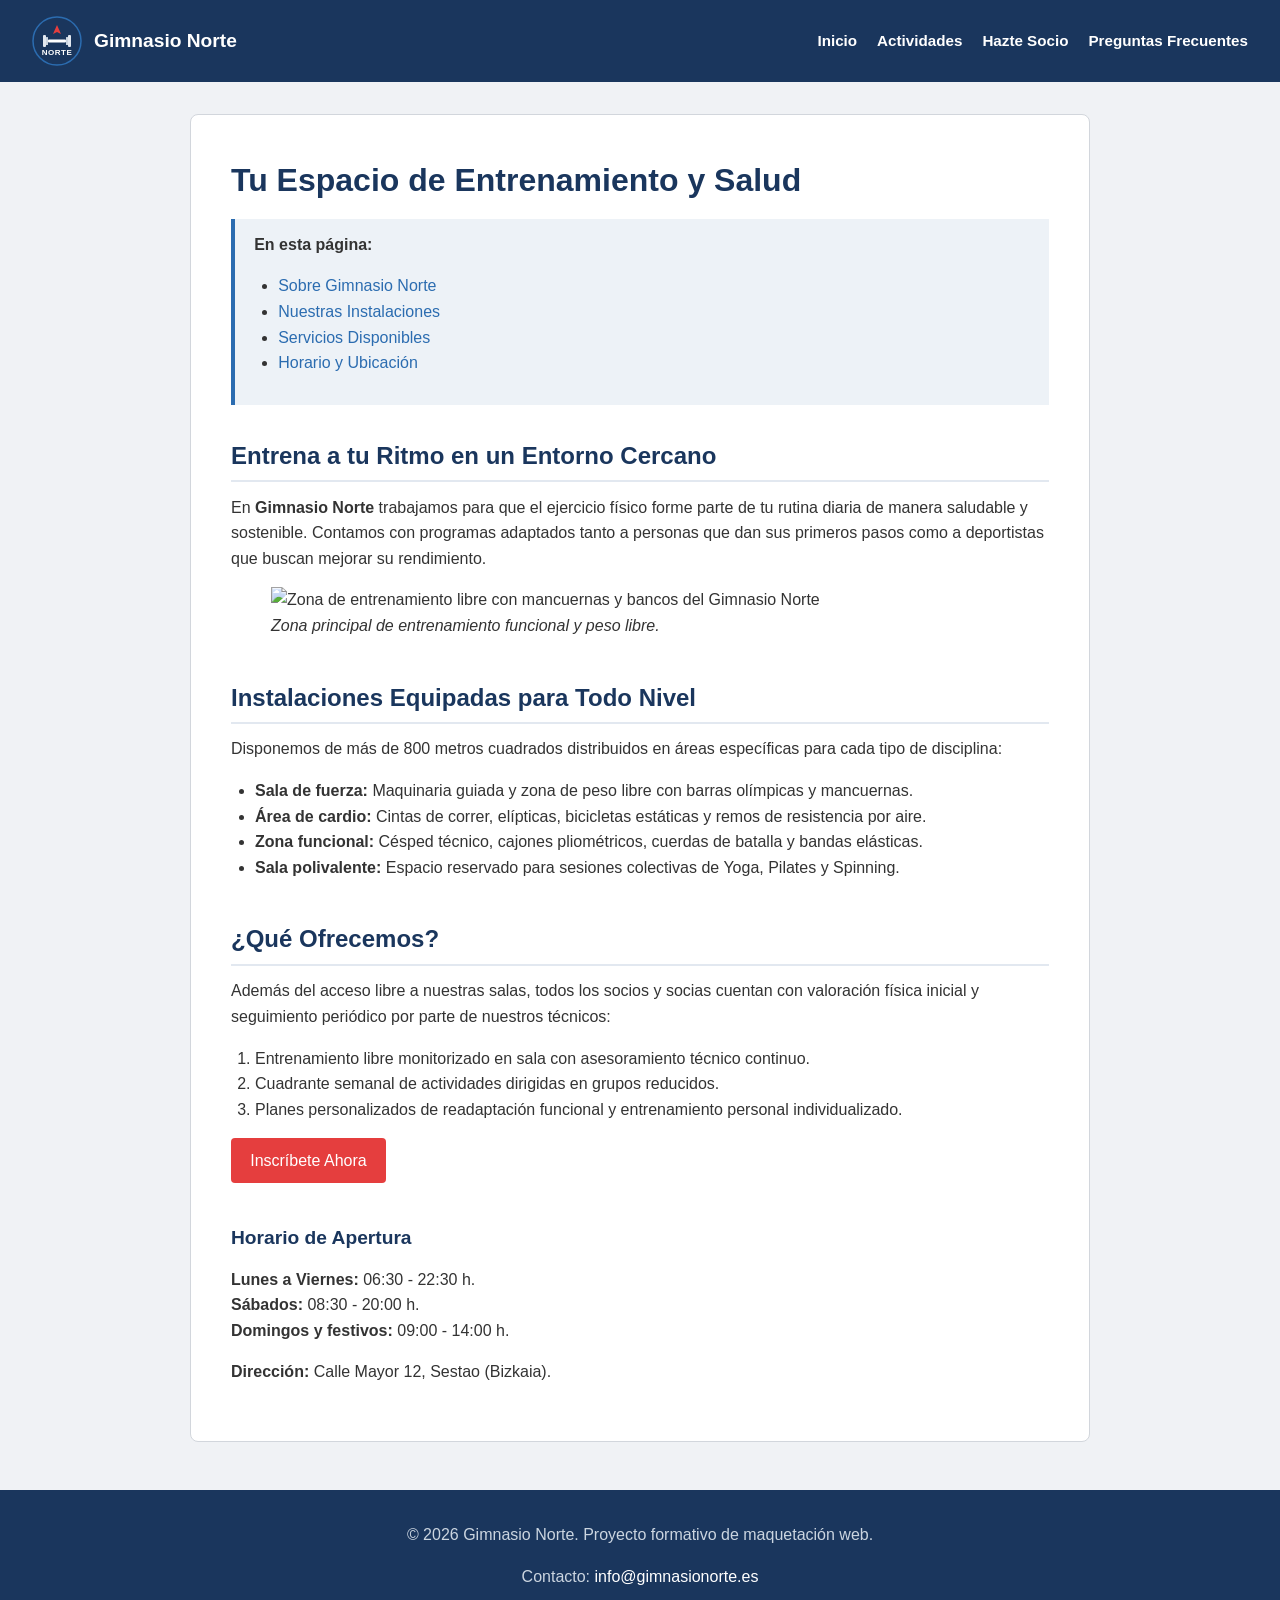
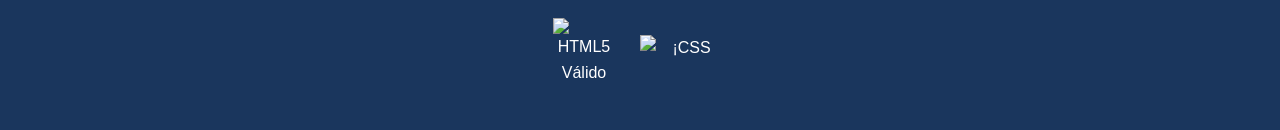
==== commit f98f62ea: "Validador CSS arreglado" ====
--- a/index.html
+++ b/index.html
@@ -99,17 +99,23 @@
     </main>
 
     <!-- 3. PIE DE PÁGINA -->
-    <footer id="pie-pagina">
+<footer id="pie-pagina">
     <p>&copy; 2026 Gimnasio Norte. Proyecto formativo de maquetación web.</p>
     <p>Contacto: <a href="mailto:info@gimnasionorte.es">info@gimnasionorte.es</a></p>
     
-    <!-- Distintivo W3C CSS Válido -->
-    <p>
-        <a href="https://jigsaw.w3.org/css-validator/check/referer" target="_blank" rel="noopener noreferrer">
-            <img src="https://jigsaw.w3.org/css-validator/images/vcss-blue" alt="¡CSS Válido!" width="88" height="31">
+    <!-- Sellos de validación W3C -->
+    <p class="sellos-validacion">
+        <!-- Validador HTML5 -->
+        <a href="https://validator.w3.org/check/referer" target="_blank" rel="noopener noreferrer">
+            <img src="https://www.w3.org/html/logo/badge/html5-badge-h-solo.png" alt="HTML5 Válido" width="63" height="64">
+        </a>
+
+        <!-- Validador CSS3 -->
+        <a href="https://jigsaw.w3.org/css-validator/validator?uri=https://gimnasionorte.netlify.app/css/styles.css" target="_blank" rel="noopener noreferrer">
+            <img src="https://jigsaw.w3.org/css-validator/images/vcss" alt="¡CSS Válido!" width="88" height="31">
         </a>
     </p>
-    </footer>
+</footer>
 
 </body>
 </html>
--- a/css/styles.css
+++ b/css/styles.css
@@ -258,4 +258,18 @@
 
 tbody tr:hover {
     background-color: #e2e8f0;
+}
+
+/* Alineación horizontal de sellos W3C en el footer */
+.sellos-validacion {
+    display: flex;
+    justify-content: center;
+    align-items: center;
+    gap: 1.5rem;
+    margin-top: 1rem;
+}
+
+.sellos-validacion img {
+    margin: 0;
+    display: block;
 }
